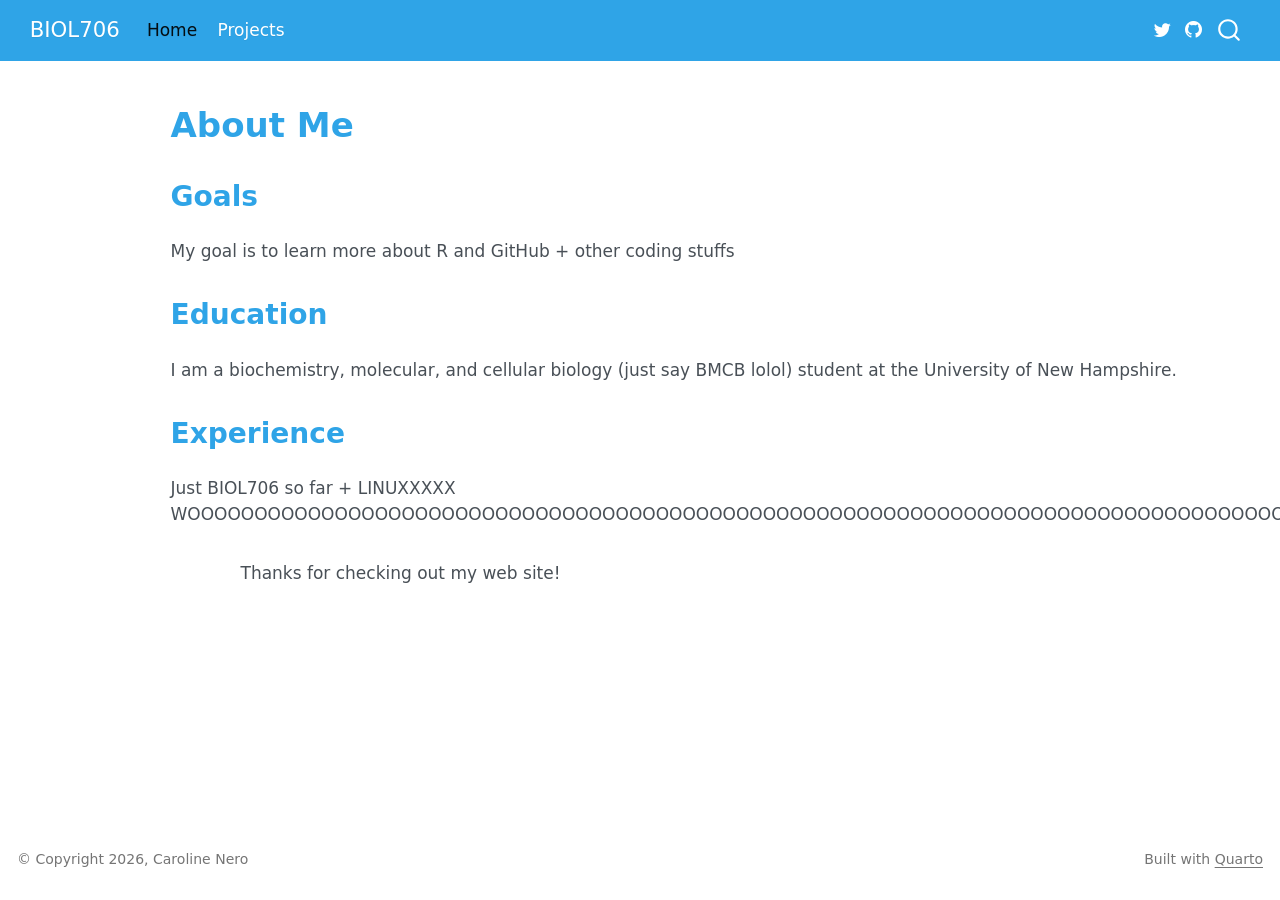
==== docs/index.html @ d311ce75 "fixing damien's mess" ====
<!DOCTYPE html>
<html xmlns="http://www.w3.org/1999/xhtml" lang="en" xml:lang="en"><head>

<meta charset="utf-8">
<meta name="generator" content="quarto-1.5.57">

<meta name="viewport" content="width=device-width, initial-scale=1.0, user-scalable=yes">


<title>About Me – BIOL706</title>
<style>
code{white-space: pre-wrap;}
span.smallcaps{font-variant: small-caps;}
div.columns{display: flex; gap: min(4vw, 1.5em);}
div.column{flex: auto; overflow-x: auto;}
div.hanging-indent{margin-left: 1.5em; text-indent: -1.5em;}
ul.task-list{list-style: none;}
ul.task-list li input[type="checkbox"] {
  width: 0.8em;
  margin: 0 0.8em 0.2em -1em; /* quarto-specific, see https://github.com/quarto-dev/quarto-cli/issues/4556 */ 
  vertical-align: middle;
}
</style>


<script src="site_libs/quarto-nav/quarto-nav.js"></script>
<script src="site_libs/quarto-nav/headroom.min.js"></script>
<script src="site_libs/clipboard/clipboard.min.js"></script>
<script src="site_libs/quarto-search/autocomplete.umd.js"></script>
<script src="site_libs/quarto-search/fuse.min.js"></script>
<script src="site_libs/quarto-search/quarto-search.js"></script>
<meta name="quarto:offset" content="./">
<script src="site_libs/quarto-html/quarto.js"></script>
<script src="site_libs/quarto-html/popper.min.js"></script>
<script src="site_libs/quarto-html/tippy.umd.min.js"></script>
<link href="site_libs/quarto-html/tippy.css" rel="stylesheet">
<link href="site_libs/quarto-html/quarto-syntax-highlighting.css" rel="stylesheet" id="quarto-text-highlighting-styles">
<script src="site_libs/bootstrap/bootstrap.min.js"></script>
<link href="site_libs/bootstrap/bootstrap-icons.css" rel="stylesheet">
<link href="site_libs/bootstrap/bootstrap.min.css" rel="stylesheet" id="quarto-bootstrap" data-mode="light">
<script id="quarto-search-options" type="application/json">{
  "location": "navbar",
  "copy-button": false,
  "collapse-after": 3,
  "panel-placement": "end",
  "type": "overlay",
  "limit": 50,
  "keyboard-shortcut": [
    "f",
    "/",
    "s"
  ],
  "show-item-context": false,
  "language": {
    "search-no-results-text": "No results",
    "search-matching-documents-text": "matching documents",
    "search-copy-link-title": "Copy link to search",
    "search-hide-matches-text": "Hide additional matches",
    "search-more-match-text": "more match in this document",
    "search-more-matches-text": "more matches in this document",
    "search-clear-button-title": "Clear",
    "search-text-placeholder": "",
    "search-detached-cancel-button-title": "Cancel",
    "search-submit-button-title": "Submit",
    "search-label": "Search"
  }
}</script>


</head>

<body class="nav-fixed fullcontent">

<div id="quarto-search-results"></div>
  <header id="quarto-header" class="headroom fixed-top">
    <nav class="navbar navbar-expand-lg " data-bs-theme="dark">
      <div class="navbar-container container-fluid">
      <div class="navbar-brand-container mx-auto">
    <a class="navbar-brand" href="./index.html">
    <span class="navbar-title">BIOL706</span>
    </a>
  </div>
            <div id="quarto-search" class="" title="Search"></div>
          <button class="navbar-toggler" type="button" data-bs-toggle="collapse" data-bs-target="#navbarCollapse" aria-controls="navbarCollapse" role="menu" aria-expanded="false" aria-label="Toggle navigation" onclick="if (window.quartoToggleHeadroom) { window.quartoToggleHeadroom(); }">
  <span class="navbar-toggler-icon"></span>
</button>
          <div class="collapse navbar-collapse" id="navbarCollapse">
            <ul class="navbar-nav navbar-nav-scroll me-auto">
  <li class="nav-item">
    <a class="nav-link active" href="./index.html" aria-current="page"> 
<span class="menu-text">Home</span></a>
  </li>  
  <li class="nav-item">
    <a class="nav-link" href="./projects.html"> 
<span class="menu-text">Projects</span></a>
  </li>  
</ul>
          </div> <!-- /navcollapse -->
            <div class="quarto-navbar-tools">
    <a href="https://twitter.com/" title="" class="quarto-navigation-tool px-1" aria-label=""><i class="bi bi-twitter"></i></a>
    <a href="https://github.com/YOURUSERNAME/YOURREPO" title="" class="quarto-navigation-tool px-1" aria-label=""><i class="bi bi-github"></i></a>
</div>
      </div> <!-- /container-fluid -->
    </nav>
</header>
<!-- content -->
<div id="quarto-content" class="quarto-container page-columns page-rows-contents page-layout-article page-navbar">
<!-- sidebar -->
<!-- margin-sidebar -->
    
<!-- main -->
<main class="content page-columns page-full" id="quarto-document-content">




<div class="quarto-about-broadside column-page">
  <div class="about-main">
    <div class="about-entity" style="background-image: url('img/me.JPG')"></div>
    <div class="about-contents"><header id="title-block-header" class="quarto-title-block default">
<div class="quarto-title">
<h1 class="title">About Me</h1>
</div>
<div class="quarto-title-meta">
  </div>
</header><div id="me">
<section id="goals" class="level2">
<h2 data-anchor-id="goals">Goals</h2>
<p>My goal is to learn more about R and GitHub + other coding stuffs</p>
</section>
<section id="education" class="level2">
<h2 data-anchor-id="education">Education</h2>
<p>I am a biochemistry, molecular, and cellular biology (just say BMCB lolol) student at the University of New Hampshire.</p>
</section>
<section id="experience" class="level2">
<h2 data-anchor-id="experience">Experience</h2>
<p>Just BIOL706 so far + LINUXXXXX WOOOOOOOOOOOOOOOOOOOOOOOOOOOOOOOOOOOOOOOOOOOOOOOOOOOOOOOOOOOOOOOOOOOOOOOOOOOOOOOOOOOOOOOOOOOOOOOOOOOOOOOOOOO</p>
</section>
</div></div>
  </div>
</div>

<p>Thanks for checking out my web site!</p>




</main> <!-- /main -->
<script id="quarto-html-after-body" type="application/javascript">
window.document.addEventListener("DOMContentLoaded", function (event) {
  const toggleBodyColorMode = (bsSheetEl) => {
    const mode = bsSheetEl.getAttribute("data-mode");
    const bodyEl = window.document.querySelector("body");
    if (mode === "dark") {
      bodyEl.classList.add("quarto-dark");
      bodyEl.classList.remove("quarto-light");
    } else {
      bodyEl.classList.add("quarto-light");
      bodyEl.classList.remove("quarto-dark");
    }
  }
  const toggleBodyColorPrimary = () => {
    const bsSheetEl = window.document.querySelector("link#quarto-bootstrap");
    if (bsSheetEl) {
      toggleBodyColorMode(bsSheetEl);
    }
  }
  toggleBodyColorPrimary();  
  const isCodeAnnotation = (el) => {
    for (const clz of el.classList) {
      if (clz.startsWith('code-annotation-')) {                     
        return true;
      }
    }
    return false;
  }
  const onCopySuccess = function(e) {
    // button target
    const button = e.trigger;
    // don't keep focus
    button.blur();
    // flash "checked"
    button.classList.add('code-copy-button-checked');
    var currentTitle = button.getAttribute("title");
    button.setAttribute("title", "Copied!");
    let tooltip;
    if (window.bootstrap) {
      button.setAttribute("data-bs-toggle", "tooltip");
      button.setAttribute("data-bs-placement", "left");
      button.setAttribute("data-bs-title", "Copied!");
      tooltip = new bootstrap.Tooltip(button, 
        { trigger: "manual", 
          customClass: "code-copy-button-tooltip",
          offset: [0, -8]});
      tooltip.show();    
    }
    setTimeout(function() {
      if (tooltip) {
        tooltip.hide();
        button.removeAttribute("data-bs-title");
        button.removeAttribute("data-bs-toggle");
        button.removeAttribute("data-bs-placement");
      }
      button.setAttribute("title", currentTitle);
      button.classList.remove('code-copy-button-checked');
    }, 1000);
    // clear code selection
    e.clearSelection();
  }
  const getTextToCopy = function(trigger) {
      const codeEl = trigger.previousElementSibling.cloneNode(true);
      for (const childEl of codeEl.children) {
        if (isCodeAnnotation(childEl)) {
          childEl.remove();
        }
      }
      return codeEl.innerText;
  }
  const clipboard = new window.ClipboardJS('.code-copy-button:not([data-in-quarto-modal])', {
    text: getTextToCopy
  });
  clipboard.on('success', onCopySuccess);
  if (window.document.getElementById('quarto-embedded-source-code-modal')) {
    // For code content inside modals, clipBoardJS needs to be initialized with a container option
    // TODO: Check when it could be a function (https://github.com/zenorocha/clipboard.js/issues/860)
    const clipboardModal = new window.ClipboardJS('.code-copy-button[data-in-quarto-modal]', {
      text: getTextToCopy,
      container: window.document.getElementById('quarto-embedded-source-code-modal')
    });
    clipboardModal.on('success', onCopySuccess);
  }
    var localhostRegex = new RegExp(/^(?:http|https):\/\/localhost\:?[0-9]*\//);
    var mailtoRegex = new RegExp(/^mailto:/);
      var filterRegex = new RegExp('/' + window.location.host + '/');
    var isInternal = (href) => {
        return filterRegex.test(href) || localhostRegex.test(href) || mailtoRegex.test(href);
    }
    // Inspect non-navigation links and adorn them if external
 	var links = window.document.querySelectorAll('a[href]:not(.nav-link):not(.navbar-brand):not(.toc-action):not(.sidebar-link):not(.sidebar-item-toggle):not(.pagination-link):not(.no-external):not([aria-hidden]):not(.dropdown-item):not(.quarto-navigation-tool):not(.about-link)');
    for (var i=0; i<links.length; i++) {
      const link = links[i];
      if (!isInternal(link.href)) {
        // undo the damage that might have been done by quarto-nav.js in the case of
        // links that we want to consider external
        if (link.dataset.originalHref !== undefined) {
          link.href = link.dataset.originalHref;
        }
      }
    }
  function tippyHover(el, contentFn, onTriggerFn, onUntriggerFn) {
    const config = {
      allowHTML: true,
      maxWidth: 500,
      delay: 100,
      arrow: false,
      appendTo: function(el) {
          return el.parentElement;
      },
      interactive: true,
      interactiveBorder: 10,
      theme: 'quarto',
      placement: 'bottom-start',
    };
    if (contentFn) {
      config.content = contentFn;
    }
    if (onTriggerFn) {
      config.onTrigger = onTriggerFn;
    }
    if (onUntriggerFn) {
      config.onUntrigger = onUntriggerFn;
    }
    window.tippy(el, config); 
  }
  const noterefs = window.document.querySelectorAll('a[role="doc-noteref"]');
  for (var i=0; i<noterefs.length; i++) {
    const ref = noterefs[i];
    tippyHover(ref, function() {
      // use id or data attribute instead here
      let href = ref.getAttribute('data-footnote-href') || ref.getAttribute('href');
      try { href = new URL(href).hash; } catch {}
      const id = href.replace(/^#\/?/, "");
      const note = window.document.getElementById(id);
      if (note) {
        return note.innerHTML;
      } else {
        return "";
      }
    });
  }
  const xrefs = window.document.querySelectorAll('a.quarto-xref');
  const processXRef = (id, note) => {
    // Strip column container classes
    const stripColumnClz = (el) => {
      el.classList.remove("page-full", "page-columns");
      if (el.children) {
        for (const child of el.children) {
          stripColumnClz(child);
        }
      }
    }
    stripColumnClz(note)
    if (id === null || id.startsWith('sec-')) {
      // Special case sections, only their first couple elements
      const container = document.createElement("div");
      if (note.children && note.children.length > 2) {
        container.appendChild(note.children[0].cloneNode(true));
        for (let i = 1; i < note.children.length; i++) {
          const child = note.children[i];
          if (child.tagName === "P" && child.innerText === "") {
            continue;
          } else {
            container.appendChild(child.cloneNode(true));
            break;
          }
        }
        if (window.Quarto?.typesetMath) {
          window.Quarto.typesetMath(container);
        }
        return container.innerHTML
      } else {
        if (window.Quarto?.typesetMath) {
          window.Quarto.typesetMath(note);
        }
        return note.innerHTML;
      }
    } else {
      // Remove any anchor links if they are present
      const anchorLink = note.querySelector('a.anchorjs-link');
      if (anchorLink) {
        anchorLink.remove();
      }
      if (window.Quarto?.typesetMath) {
        window.Quarto.typesetMath(note);
      }
      // TODO in 1.5, we should make sure this works without a callout special case
      if (note.classList.contains("callout")) {
        return note.outerHTML;
      } else {
        return note.innerHTML;
      }
    }
  }
  for (var i=0; i<xrefs.length; i++) {
    const xref = xrefs[i];
    tippyHover(xref, undefined, function(instance) {
      instance.disable();
      let url = xref.getAttribute('href');
      let hash = undefined; 
      if (url.startsWith('#')) {
        hash = url;
      } else {
        try { hash = new URL(url).hash; } catch {}
      }
      if (hash) {
        const id = hash.replace(/^#\/?/, "");
        const note = window.document.getElementById(id);
        if (note !== null) {
          try {
            const html = processXRef(id, note.cloneNode(true));
            instance.setContent(html);
          } finally {
            instance.enable();
            instance.show();
          }
        } else {
          // See if we can fetch this
          fetch(url.split('#')[0])
          .then(res => res.text())
          .then(html => {
            const parser = new DOMParser();
            const htmlDoc = parser.parseFromString(html, "text/html");
            const note = htmlDoc.getElementById(id);
            if (note !== null) {
              const html = processXRef(id, note);
              instance.setContent(html);
            } 
          }).finally(() => {
            instance.enable();
            instance.show();
          });
        }
      } else {
        // See if we can fetch a full url (with no hash to target)
        // This is a special case and we should probably do some content thinning / targeting
        fetch(url)
        .then(res => res.text())
        .then(html => {
          const parser = new DOMParser();
          const htmlDoc = parser.parseFromString(html, "text/html");
          const note = htmlDoc.querySelector('main.content');
          if (note !== null) {
            // This should only happen for chapter cross references
            // (since there is no id in the URL)
            // remove the first header
            if (note.children.length > 0 && note.children[0].tagName === "HEADER") {
              note.children[0].remove();
            }
            const html = processXRef(null, note);
            instance.setContent(html);
          } 
        }).finally(() => {
          instance.enable();
          instance.show();
        });
      }
    }, function(instance) {
    });
  }
      let selectedAnnoteEl;
      const selectorForAnnotation = ( cell, annotation) => {
        let cellAttr = 'data-code-cell="' + cell + '"';
        let lineAttr = 'data-code-annotation="' +  annotation + '"';
        const selector = 'span[' + cellAttr + '][' + lineAttr + ']';
        return selector;
      }
      const selectCodeLines = (annoteEl) => {
        const doc = window.document;
        const targetCell = annoteEl.getAttribute("data-target-cell");
        const targetAnnotation = annoteEl.getAttribute("data-target-annotation");
        const annoteSpan = window.document.querySelector(selectorForAnnotation(targetCell, targetAnnotation));
        const lines = annoteSpan.getAttribute("data-code-lines").split(",");
        const lineIds = lines.map((line) => {
          return targetCell + "-" + line;
        })
        let top = null;
        let height = null;
        let parent = null;
        if (lineIds.length > 0) {
            //compute the position of the single el (top and bottom and make a div)
            const el = window.document.getElementById(lineIds[0]);
            top = el.offsetTop;
            height = el.offsetHeight;
            parent = el.parentElement.parentElement;
          if (lineIds.length > 1) {
            const lastEl = window.document.getElementById(lineIds[lineIds.length - 1]);
            const bottom = lastEl.offsetTop + lastEl.offsetHeight;
            height = bottom - top;
          }
          if (top !== null && height !== null && parent !== null) {
            // cook up a div (if necessary) and position it 
            let div = window.document.getElementById("code-annotation-line-highlight");
            if (div === null) {
              div = window.document.createElement("div");
              div.setAttribute("id", "code-annotation-line-highlight");
              div.style.position = 'absolute';
              parent.appendChild(div);
            }
            div.style.top = top - 2 + "px";
            div.style.height = height + 4 + "px";
            div.style.left = 0;
            let gutterDiv = window.document.getElementById("code-annotation-line-highlight-gutter");
            if (gutterDiv === null) {
              gutterDiv = window.document.createElement("div");
              gutterDiv.setAttribute("id", "code-annotation-line-highlight-gutter");
              gutterDiv.style.position = 'absolute';
              const codeCell = window.document.getElementById(targetCell);
              const gutter = codeCell.querySelector('.code-annotation-gutter');
              gutter.appendChild(gutterDiv);
            }
            gutterDiv.style.top = top - 2 + "px";
            gutterDiv.style.height = height + 4 + "px";
          }
          selectedAnnoteEl = annoteEl;
        }
      };
      const unselectCodeLines = () => {
        const elementsIds = ["code-annotation-line-highlight", "code-annotation-line-highlight-gutter"];
        elementsIds.forEach((elId) => {
          const div = window.document.getElementById(elId);
          if (div) {
            div.remove();
          }
        });
        selectedAnnoteEl = undefined;
      };
        // Handle positioning of the toggle
    window.addEventListener(
      "resize",
      throttle(() => {
        elRect = undefined;
        if (selectedAnnoteEl) {
          selectCodeLines(selectedAnnoteEl);
        }
      }, 10)
    );
    function throttle(fn, ms) {
    let throttle = false;
    let timer;
      return (...args) => {
        if(!throttle) { // first call gets through
            fn.apply(this, args);
            throttle = true;
        } else { // all the others get throttled
            if(timer) clearTimeout(timer); // cancel #2
            timer = setTimeout(() => {
              fn.apply(this, args);
              timer = throttle = false;
            }, ms);
        }
      };
    }
      // Attach click handler to the DT
      const annoteDls = window.document.querySelectorAll('dt[data-target-cell]');
      for (const annoteDlNode of annoteDls) {
        annoteDlNode.addEventListener('click', (event) => {
          const clickedEl = event.target;
          if (clickedEl !== selectedAnnoteEl) {
            unselectCodeLines();
            const activeEl = window.document.querySelector('dt[data-target-cell].code-annotation-active');
            if (activeEl) {
              activeEl.classList.remove('code-annotation-active');
            }
            selectCodeLines(clickedEl);
            clickedEl.classList.add('code-annotation-active');
          } else {
            // Unselect the line
            unselectCodeLines();
            clickedEl.classList.remove('code-annotation-active');
          }
        });
      }
  const findCites = (el) => {
    const parentEl = el.parentElement;
    if (parentEl) {
      const cites = parentEl.dataset.cites;
      if (cites) {
        return {
          el,
          cites: cites.split(' ')
        };
      } else {
        return findCites(el.parentElement)
      }
    } else {
      return undefined;
    }
  };
  var bibliorefs = window.document.querySelectorAll('a[role="doc-biblioref"]');
  for (var i=0; i<bibliorefs.length; i++) {
    const ref = bibliorefs[i];
    const citeInfo = findCites(ref);
    if (citeInfo) {
      tippyHover(citeInfo.el, function() {
        var popup = window.document.createElement('div');
        citeInfo.cites.forEach(function(cite) {
          var citeDiv = window.document.createElement('div');
          citeDiv.classList.add('hanging-indent');
          citeDiv.classList.add('csl-entry');
          var biblioDiv = window.document.getElementById('ref-' + cite);
          if (biblioDiv) {
            citeDiv.innerHTML = biblioDiv.innerHTML;
          }
          popup.appendChild(citeDiv);
        });
        return popup.innerHTML;
      });
    }
  }
});
</script>
</div> <!-- /content -->
<footer class="footer">
  <div class="nav-footer">
    <div class="nav-footer-left">
<p>© Copyright 2026, Caroline Nero</p>
</div>   
    <div class="nav-footer-center">
      &nbsp;
    </div>
    <div class="nav-footer-right">
<p>Built with <a href="https://quarto.org/">Quarto</a></p>
</div>
  </div>
</footer>




</body></html>
---- docs/site_libs/quarto-html/tippy.css ----
.tippy-box[data-animation=fade][data-state=hidden]{opacity:0}[data-tippy-root]{max-width:calc(100vw - 10px)}.tippy-box{position:relative;background-color:#333;color:#fff;border-radius:4px;font-size:14px;line-height:1.4;white-space:normal;outline:0;transition-property:transform,visibility,opacity}.tippy-box[data-placement^=top]>.tippy-arrow{bottom:0}.tippy-box[data-placement^=top]>.tippy-arrow:before{bottom:-7px;left:0;border-width:8px 8px 0;border-top-color:initial;transform-origin:center top}.tippy-box[data-placement^=bottom]>.tippy-arrow{top:0}.tippy-box[data-placement^=bottom]>.tippy-arrow:before{top:-7px;left:0;border-width:0 8px 8px;border-bottom-color:initial;transform-origin:center bottom}.tippy-box[data-placement^=left]>.tippy-arrow{right:0}.tippy-box[data-placement^=left]>.tippy-arrow:before{border-width:8px 0 8px 8px;border-left-color:initial;right:-7px;transform-origin:center left}.tippy-box[data-placement^=right]>.tippy-arrow{left:0}.tippy-box[data-placement^=right]>.tippy-arrow:before{left:-7px;border-width:8px 8px 8px 0;border-right-color:initial;transform-origin:center right}.tippy-box[data-inertia][data-state=visible]{transition-timing-function:cubic-bezier(.54,1.5,.38,1.11)}.tippy-arrow{width:16px;height:16px;color:#333}.tippy-arrow:before{content:"";position:absolute;border-color:transparent;border-style:solid}.tippy-content{position:relative;padding:5px 9px;z-index:1}
---- docs/site_libs/quarto-html/quarto-syntax-highlighting.css ----
/* quarto syntax highlight colors */
:root {
  --quarto-hl-ot-color: #003B4F;
  --quarto-hl-at-color: #657422;
  --quarto-hl-ss-color: #20794D;
  --quarto-hl-an-color: #5E5E5E;
  --quarto-hl-fu-color: #4758AB;
  --quarto-hl-st-color: #20794D;
  --quarto-hl-cf-color: #003B4F;
  --quarto-hl-op-color: #5E5E5E;
  --quarto-hl-er-color: #AD0000;
  --quarto-hl-bn-color: #AD0000;
  --quarto-hl-al-color: #AD0000;
  --quarto-hl-va-color: #111111;
  --quarto-hl-bu-color: inherit;
  --quarto-hl-ex-color: inherit;
  --quarto-hl-pp-color: #AD0000;
  --quarto-hl-in-color: #5E5E5E;
  --quarto-hl-vs-color: #20794D;
  --quarto-hl-wa-color: #5E5E5E;
  --quarto-hl-do-color: #5E5E5E;
  --quarto-hl-im-color: #00769E;
  --quarto-hl-ch-color: #20794D;
  --quarto-hl-dt-color: #AD0000;
  --quarto-hl-fl-color: #AD0000;
  --quarto-hl-co-color: #5E5E5E;
  --quarto-hl-cv-color: #5E5E5E;
  --quarto-hl-cn-color: #8f5902;
  --quarto-hl-sc-color: #5E5E5E;
  --quarto-hl-dv-color: #AD0000;
  --quarto-hl-kw-color: #003B4F;
}

/* other quarto variables */
:root {
  --quarto-font-monospace: SFMono-Regular, Menlo, Monaco, Consolas, "Liberation Mono", "Courier New", monospace;
}

pre > code.sourceCode > span {
  color: #003B4F;
}

code span {
  color: #003B4F;
}

code.sourceCode > span {
  color: #003B4F;
}

div.sourceCode,
div.sourceCode pre.sourceCode {
  color: #003B4F;
}

code span.ot {
  color: #003B4F;
  font-style: inherit;
}

code span.at {
  color: #657422;
  font-style: inherit;
}

code span.ss {
  color: #20794D;
  font-style: inherit;
}

code span.an {
  color: #5E5E5E;
  font-style: inherit;
}

code span.fu {
  color: #4758AB;
  font-style: inherit;
}

code span.st {
  color: #20794D;
  font-style: inherit;
}

code span.cf {
  color: #003B4F;
  font-weight: bold;
  font-style: inherit;
}

code span.op {
  color: #5E5E5E;
  font-style: inherit;
}

code span.er {
  color: #AD0000;
  font-style: inherit;
}

code span.bn {
  color: #AD0000;
  font-style: inherit;
}

code span.al {
  color: #AD0000;
  font-style: inherit;
}

code span.va {
  color: #111111;
  font-style: inherit;
}

code span.bu {
  font-style: inherit;
}

code span.ex {
  font-style: inherit;
}

code span.pp {
  color: #AD0000;
  font-style: inherit;
}

code span.in {
  color: #5E5E5E;
  font-style: inherit;
}

code span.vs {
  color: #20794D;
  font-style: inherit;
}

code span.wa {
  color: #5E5E5E;
  font-style: italic;
}

code span.do {
  color: #5E5E5E;
  font-style: italic;
}

code span.im {
  color: #00769E;
  font-style: inherit;
}

code span.ch {
  color: #20794D;
  font-style: inherit;
}

code span.dt {
  color: #AD0000;
  font-style: inherit;
}

code span.fl {
  color: #AD0000;
  font-style: inherit;
}

code span.co {
  color: #5E5E5E;
  font-style: inherit;
}

code span.cv {
  color: #5E5E5E;
  font-style: italic;
}

code span.cn {
  color: #8f5902;
  font-style: inherit;
}

code span.sc {
  color: #5E5E5E;
  font-style: inherit;
}

code span.dv {
  color: #AD0000;
  font-style: inherit;
}

code span.kw {
  color: #003B4F;
  font-weight: bold;
  font-style: inherit;
}

.prevent-inlining {
  content: "</";
}

/*# sourceMappingURL=debc5d5d77c3f9108843748ff7464032.css.map */
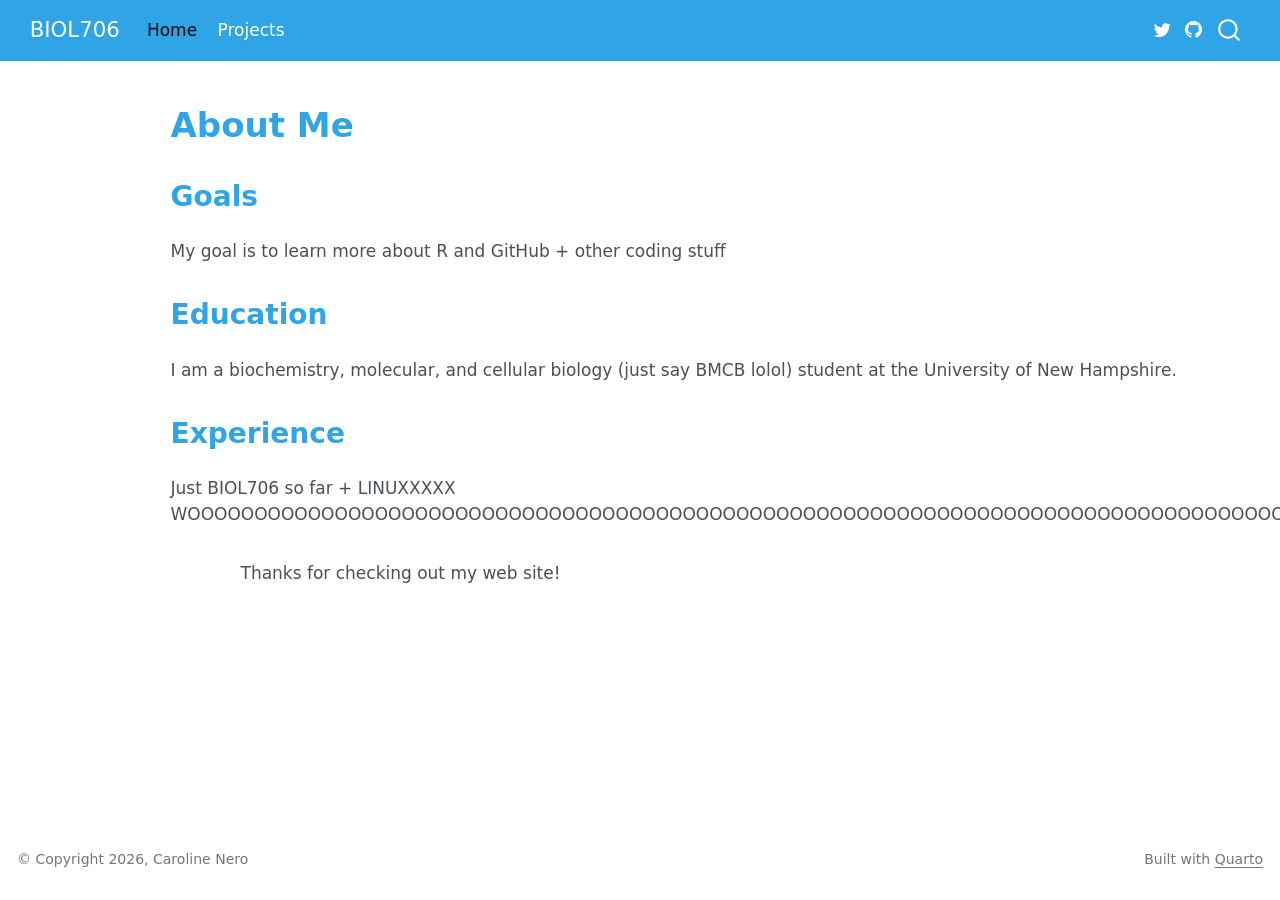
==== commit dbfa584a: "trying" ====
--- a/docs/index.html
+++ b/docs/index.html
@@ -116,7 +116,7 @@
 
 <div class="quarto-about-broadside column-page">
   <div class="about-main">
-    <div class="about-entity" style="background-image: url('img/me.JPG')"></div>
+    <div class="about-entity" style="background-image: url('img/The_real_me.JPEG')"></div>
     <div class="about-contents"><header id="title-block-header" class="quarto-title-block default">
 <div class="quarto-title">
 <h1 class="title">About Me</h1>
@@ -126,7 +126,7 @@
 </header><div id="me">
 <section id="goals" class="level2">
 <h2 data-anchor-id="goals">Goals</h2>
-<p>My goal is to learn more about R and GitHub + other coding stuffs</p>
+<p>My goal is to learn more about R and GitHub + other coding stuff</p>
 </section>
 <section id="education" class="level2">
 <h2 data-anchor-id="education">Education</h2>
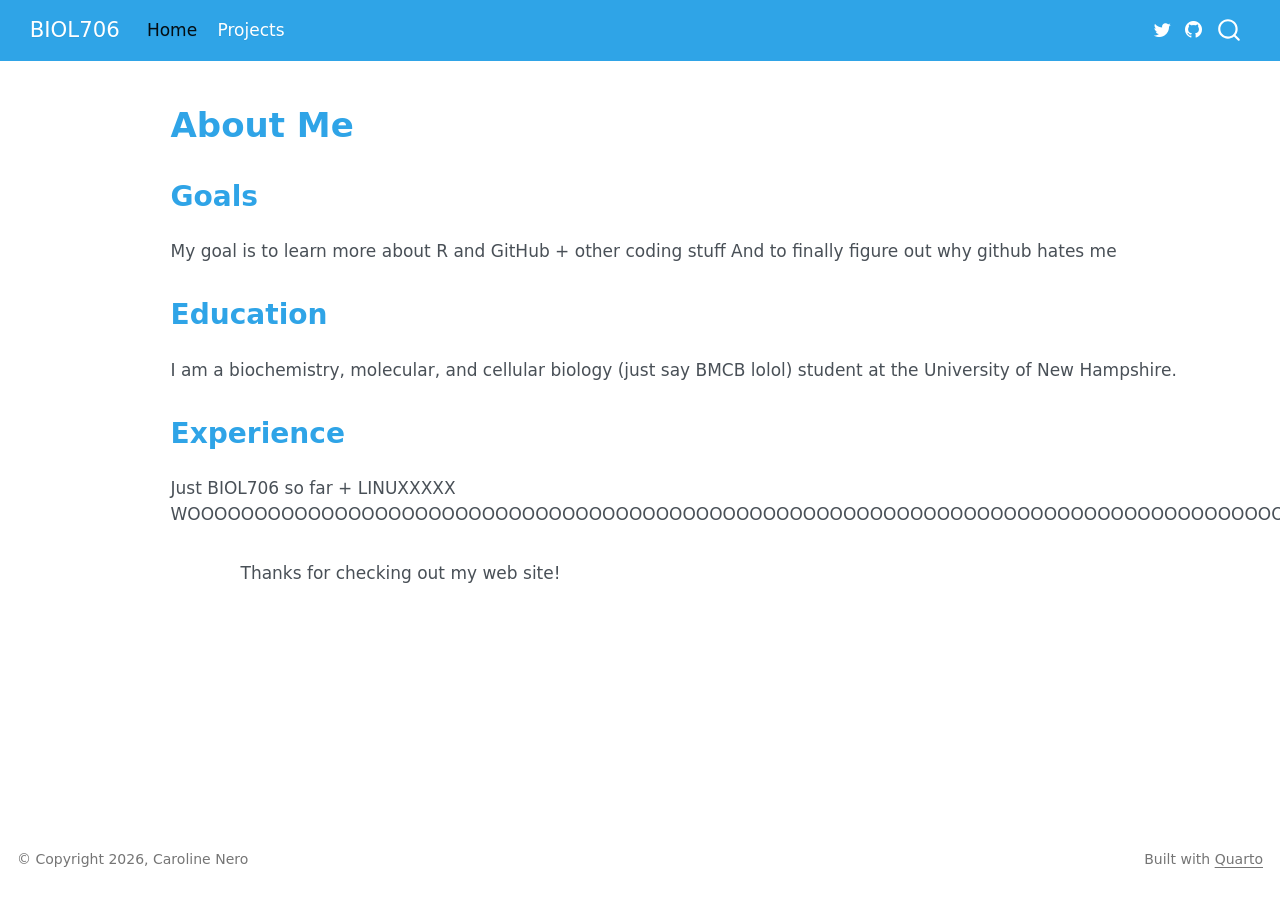
==== commit 72e8af09: "maybe finally works?" ====
--- a/docs/index.html
+++ b/docs/index.html
@@ -116,7 +116,7 @@
 
 <div class="quarto-about-broadside column-page">
   <div class="about-main">
-    <div class="about-entity" style="background-image: url('img/The_real_me.JPEG')"></div>
+    <div class="about-entity" style="background-image: url('img/me.JPG')"></div>
     <div class="about-contents"><header id="title-block-header" class="quarto-title-block default">
 <div class="quarto-title">
 <h1 class="title">About Me</h1>
@@ -126,7 +126,7 @@
 </header><div id="me">
 <section id="goals" class="level2">
 <h2 data-anchor-id="goals">Goals</h2>
-<p>My goal is to learn more about R and GitHub + other coding stuff</p>
+<p>My goal is to learn more about R and GitHub + other coding stuff And to finally figure out why github hates me</p>
 </section>
 <section id="education" class="level2">
 <h2 data-anchor-id="education">Education</h2>
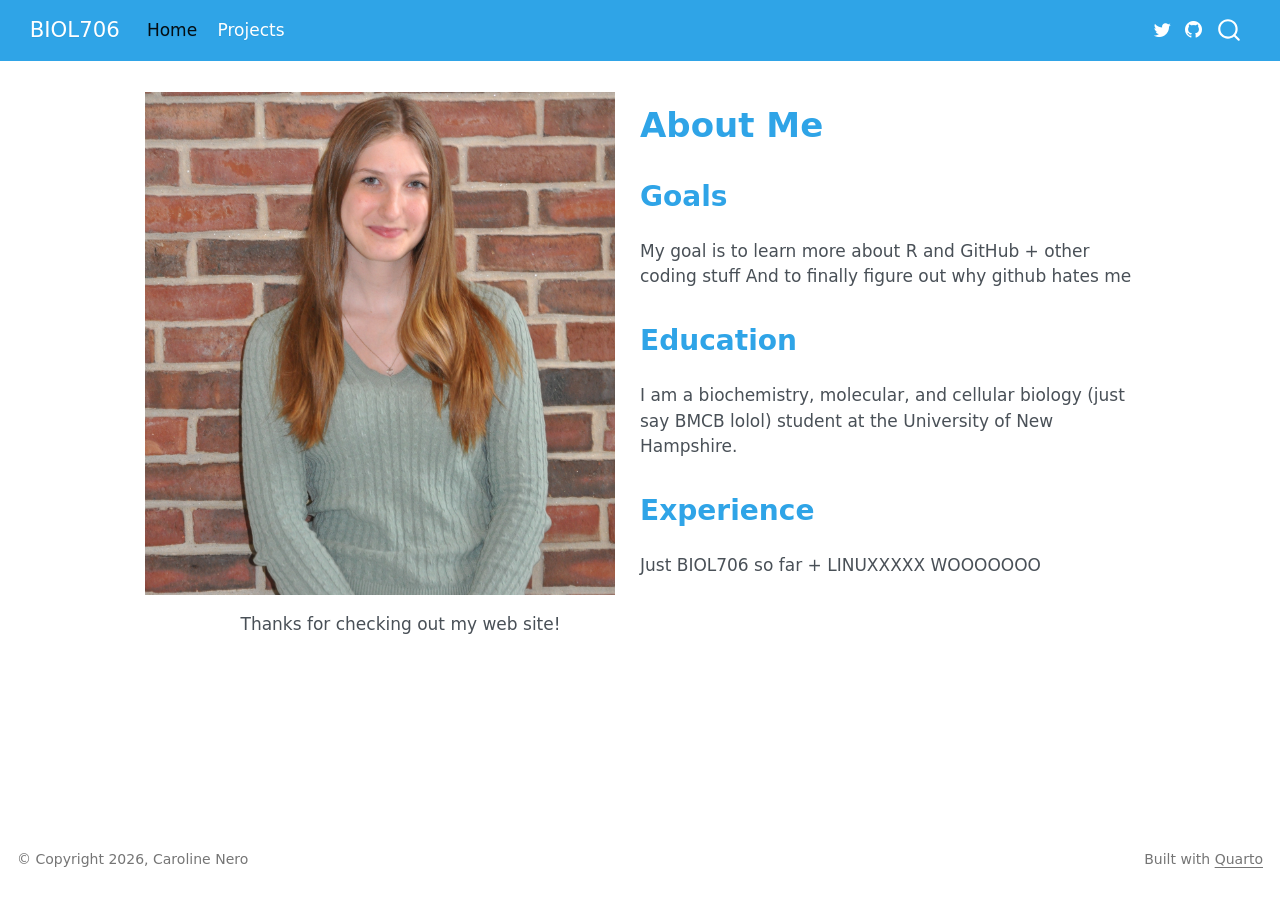
==== commit 71688c8d: "please" ====
--- a/docs/index.html
+++ b/docs/index.html
@@ -134,7 +134,7 @@
 </section>
 <section id="experience" class="level2">
 <h2 data-anchor-id="experience">Experience</h2>
-<p>Just BIOL706 so far + LINUXXXXX WOOOOOOOOOOOOOOOOOOOOOOOOOOOOOOOOOOOOOOOOOOOOOOOOOOOOOOOOOOOOOOOOOOOOOOOOOOOOOOOOOOOOOOOOOOOOOOOOOOOOOOOOOOO</p>
+<p>Just BIOL706 so far + LINUXXXXX WOOOOOOO</p>
 </section>
 </div></div>
   </div>
